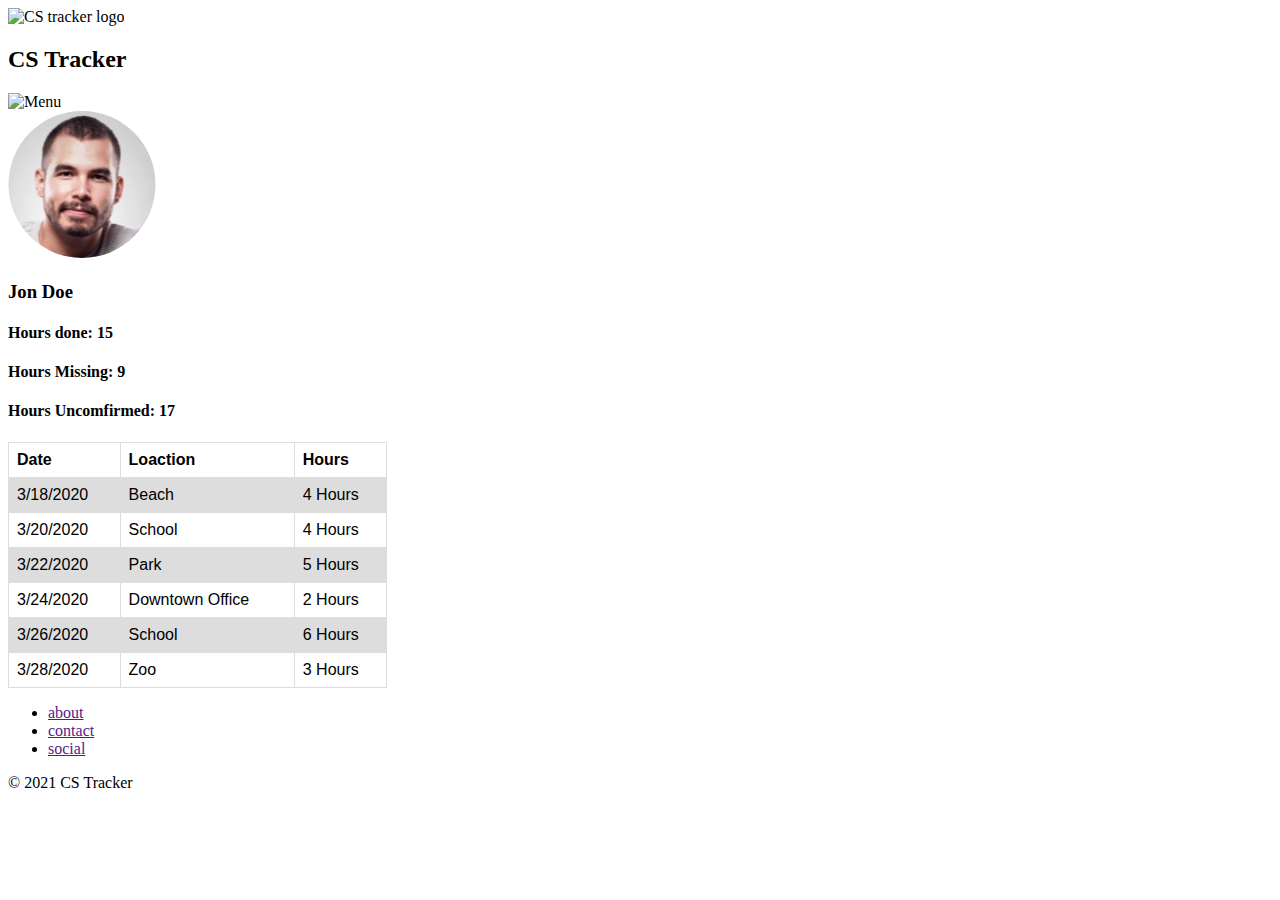
==== index.html @ 4f5593c9 "Merge pull request #13 from Keshari28/main" ====
<!DOCTYPE html>
<html lang="en">
<head>
    <meta charset="UTF-8">
    <meta http-equiv="X-UA-Compatible" content="IE=edge">
    <meta name="viewport" content="width=device-width, initial-scale=1.0">
    <style>
        table {
          font-family: arial, sans-serif;
          border-collapse: collapse;
          width: 30%;
        }

        td, th {
          border: 1px solid #dddddd;
          text-align: left;
          padding: 8px;
        }

        tr:nth-child(even) {
          background-color: #dddddd;
        }
    </style>
    <title>CS Tracker</title>
</head>
<body>
    <!-- navigation system -->
    <nav>
        <img src="./assets/img/logo.svg" alt="CS tracker logo">
        <h2>CS Tracker</h2>
        <img src="./assets/img/hamburger-menu.svg" alt="Menu">
    </nav>

    <!-- profile -->
    <div>
      <img src="assets/img/profile-img.svg" alt="profile picture">
      <h3>Jon Doe</h3>
    </div>

    <!-- student info -->
    <div>
      <h4>Hours done:  <strong>15</strong> </h4>
      <h4>Hours Missing: <strong>9</strong></h4>
      <h4>Hours Uncomfirmed: <strong>17 </strong></h4>
    </div>

    <!-- history log -->
    <div>
        <table>
          <tr>
            <th>Date</th>
            <th>Loaction</th>
            <th>Hours</th>
          </tr>
          <tr>
            <td>3/18/2020</td>
            <td>Beach</td>
            <td>4 Hours</td>
          </tr>
          <tr>
            <td>3/20/2020</td>
            <td>School</td>
            <td>4 Hours</td>
          </tr>
          <tr>
            <td>3/22/2020</td>
            <td>Park</td>
            <td>5 Hours</td>
          </tr>
          <tr>
            <td>3/24/2020</td>
            <td>Downtown Office</td>
            <td>2 Hours</td>
          </tr>
          <tr>
            <td>3/26/2020</td>
            <td>School</td>
            <td>6 Hours</td>
          </tr>
          <tr>
            <td>3/28/2020</td>
            <td>Zoo</td>
            <td>3 Hours</td>
          </tr>
        </table>
    </div>

    <!-- footer -->
    <footer>
        <ul>
            <li><a href="">about</a></li>
            <li><a href="">contact</a></li>
            <li><a href="">social</a></li>
        </ul>
        &copy; 2021 CS Tracker
    </footer>
</body>
</html>
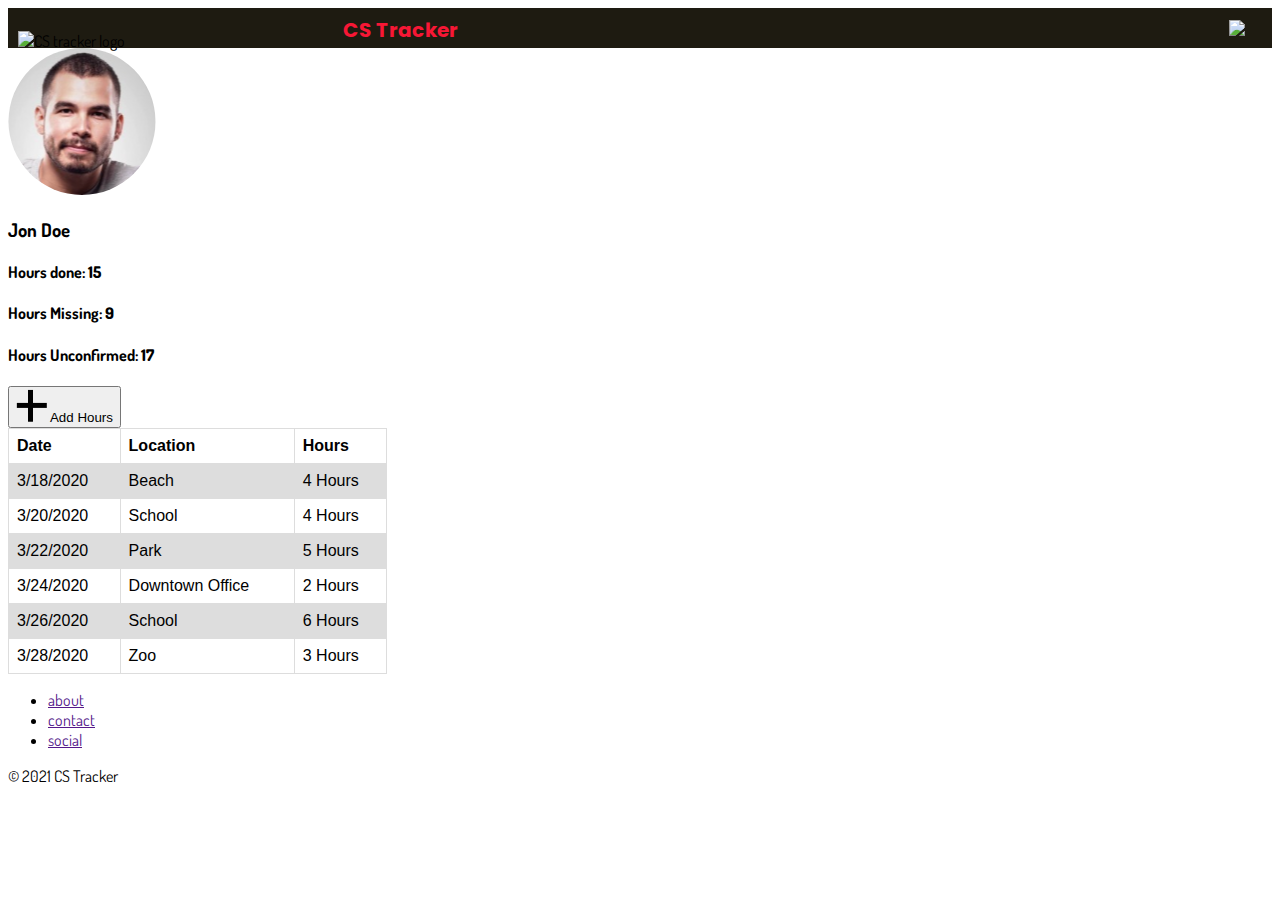
==== commit 721a709b: "added app title id" ====
--- a/index.html
+++ b/index.html
@@ -4,6 +4,15 @@
     <meta charset="UTF-8">
     <meta http-equiv="X-UA-Compatible" content="IE=edge">
     <meta name="viewport" content="width=device-width, initial-scale=1.0">
+    <!-- reset css -->
+    <link rel="stylesheet" href="./assets/css/reset.css">
+    <!-- font styles -->
+    <link rel="preconnect" href="https://fonts.googleapis.com">
+    <link rel="preconnect" href="https://fonts.gstatic.com" crossorigin>
+    <link href="https://fonts.googleapis.com/css2?family=Dosis:wght@300&family=Poppins&display=swap" rel="stylesheet">
+    <!-- main styles -->
+    <link rel="stylesheet" href="./assets/css/main.css">
+
     <style>
         table {
           font-family: arial, sans-serif;
@@ -26,9 +35,9 @@
 <body>
     <!-- navigation system -->
     <nav>
-        <img src="./assets/img/logo.svg" alt="CS tracker logo">
-        <h2>CS Tracker</h2>
-        <img src="./assets/img/hamburger-menu.svg" alt="Menu">
+        <img src="./assets/img/logo.svg" alt="CS tracker logo" id="logo">
+        <h2 id="app-title">CS Tracker</h2>
+        <img src="./assets/img/hamburger-menu.svg" alt="Menu" id="menu-icon">
     </nav>
 
     <!-- profile -->
@@ -41,7 +50,8 @@
     <div>
       <h4>Hours done:  <strong>15</strong> </h4>
       <h4>Hours Missing: <strong>9</strong></h4>
-      <h4>Hours Uncomfirmed: <strong>17 </strong></h4>
+      <h4>Hours Unconfirmed: <strong>17 </strong></h4>
+      <button><img src="./assets/img/plus-icon.svg" alt="plus icon"> Add Hours</button>
     </div>
 
     <!-- history log -->
@@ -49,7 +59,7 @@
         <table>
           <tr>
             <th>Date</th>
-            <th>Loaction</th>
+            <th>Location</th>
             <th>Hours</th>
           </tr>
           <tr>
--- a/assets/css/main.css
+++ b/assets/css/main.css
@@ -0,0 +1,34 @@
+body{
+    font-family: 'Dosis', sans-serif;
+}
+
+#app-title {
+    display: inline-block;
+    font-family: 'Poppins', sans-serif;
+    position: relative;
+    bottom: 10px;
+    left: 17%;
+    font-size: 20px;
+    line-height: 30px;
+    color: #F71735;
+}
+
+nav {
+    height: 40px;
+    background-color: #1E1B11;
+}
+
+#logo {
+    width: 35.5px;
+    height: 36.75px;
+    margin-left: 10px;
+    margin-top: 2px;
+}
+
+#menu-icon {
+    margin-top: 12px;
+    margin-right: 10px;
+    float: right;
+    width: 33.06px;
+    height: 16px;
+}
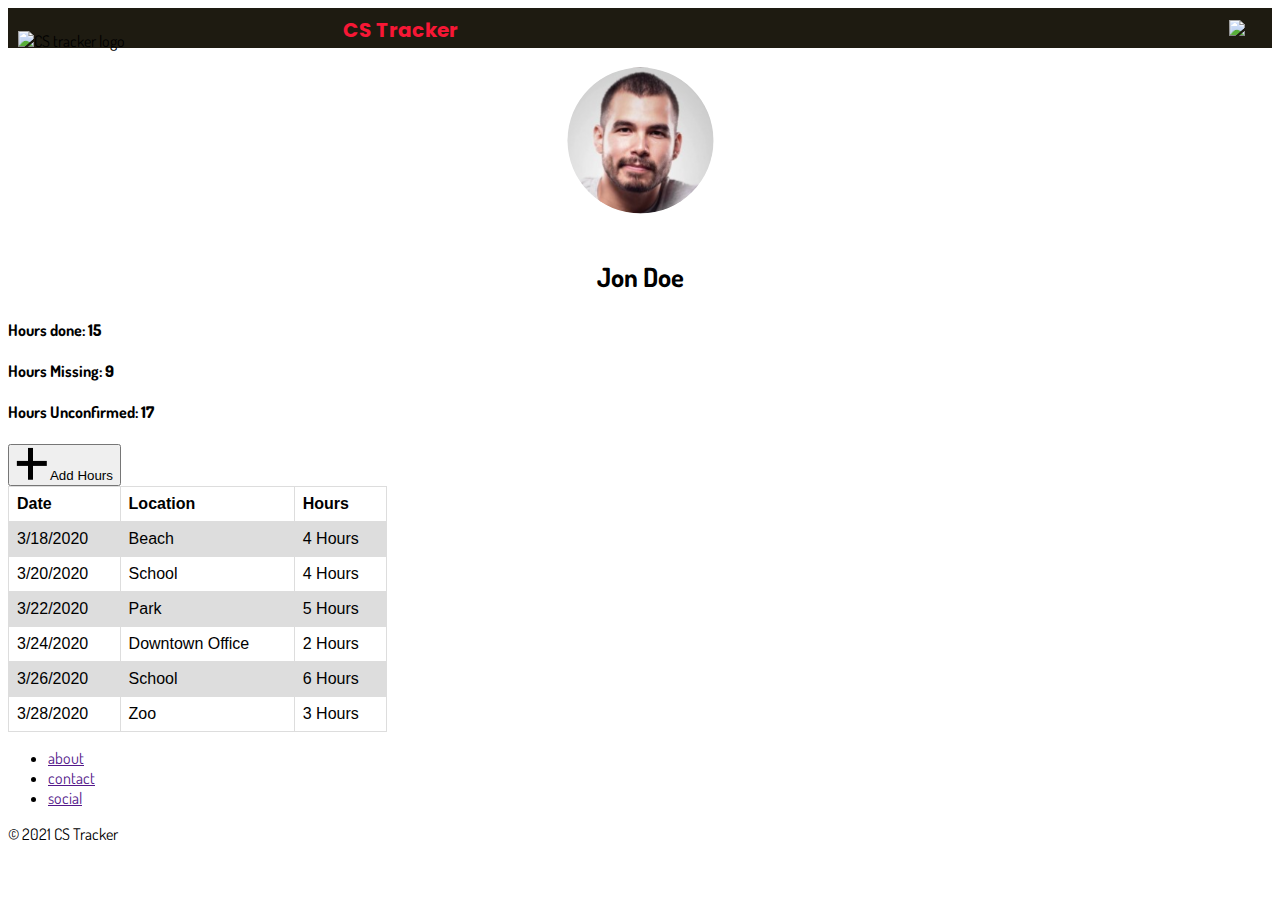
==== commit cc2ee70f: "Merge branch 'main' of github.com:Keshari28/cs-tracker" ====
--- a/index.html
+++ b/index.html
@@ -41,8 +41,8 @@
     </nav>
 
     <!-- profile -->
-    <div>
-      <img src="assets/img/profile-img.svg" alt="profile picture">
+    <div id="section">
+      <img id="profile-pic" src="./assets/img/profile-img.svg" alt="profile picture">
       <h3>Jon Doe</h3>
     </div>
 
--- a/assets/css/main.css
+++ b/assets/css/main.css
@@ -1,6 +1,8 @@
 body{
     font-family: 'Dosis', sans-serif;
 }
+
+/* styling navigation */
 
 #app-title {
     display: inline-block;
@@ -32,3 +34,25 @@
     width: 33.06px;
     height: 16px;
 }
+
+/* ***************************************
+    profile styles
+*************************************** */
+
+#section {
+    /* margin-left: 25%;
+    margin-right: 25%; 
+    margin-top: 19px;
+    margin-bottom: 19px;
+    */
+    margin: 19px 25%;
+    font-size: 22.62px;
+    text-align: center;
+}
+
+#profile-pic {
+    margin-bottom: 15px;
+    border-radius: 50%;
+    width: 147px;
+    height: 147px;
+}
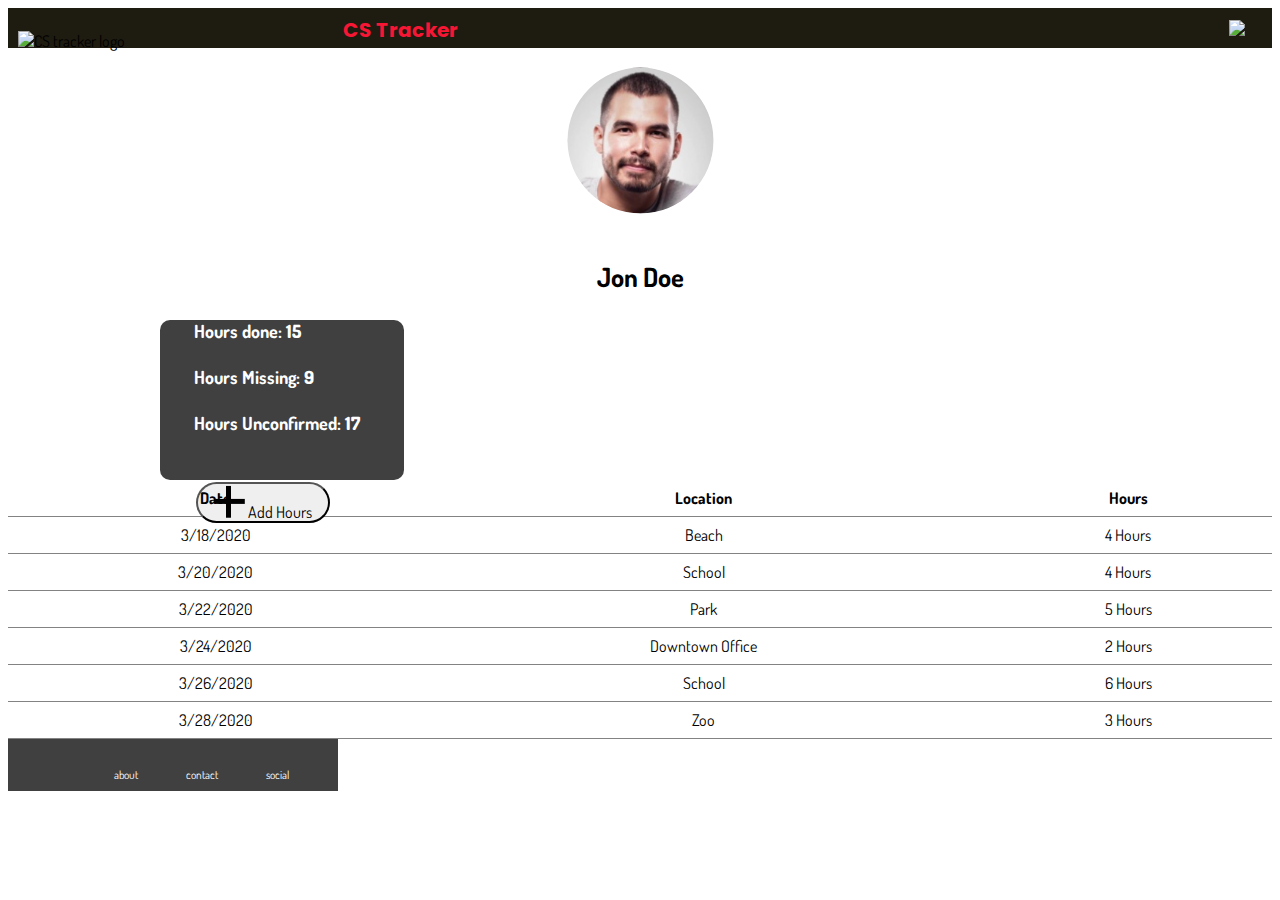
==== commit 0a91b6c9: "Merge pull request #24 from Keshari28/main" ====
--- a/index.html
+++ b/index.html
@@ -15,20 +15,18 @@
 
     <style>
         table {
-          font-family: arial, sans-serif;
+          font-family: 'Dosis',sans-serif;
           border-collapse: collapse;
-          width: 30%;
+          width: 100%;
         }
 
         td, th {
-          border: 1px solid #dddddd;
+          border-bottom: 1px solid rgb(131, 131, 131);
           text-align: left;
           padding: 8px;
+          text-align: center;
         }
-
-        tr:nth-child(even) {
-          background-color: #dddddd;
-        }
+        tr:hover {background-color: #f2f2f2;}
     </style>
     <title>CS Tracker</title>
 </head>
@@ -47,13 +45,13 @@
     </div>
 
     <!-- student info -->
-    <div>
-      <h4>Hours done:  <strong>15</strong> </h4>
-      <h4>Hours Missing: <strong>9</strong></h4>
-      <h4>Hours Unconfirmed: <strong>17 </strong></h4>
-      <button><img src="./assets/img/plus-icon.svg" alt="plus icon"> Add Hours</button>
+    <div id="bkg">
+      <h4 class="text1">Hours done:  <strong>15</strong> </h4>
+      <h4 class="text1">Hours Missing: <strong>9</strong></h4>
+      <h4 class="text1">Hours Unconfirmed: <strong>17 </strong></h4>
+      <button id="add-hours"><img src="./assets/img/plus-icon.svg" alt="plus icon"> Add Hours</button>
     </div>
-
+    
     <!-- history log -->
     <div>
         <table>
@@ -102,7 +100,7 @@
             <li><a href="">contact</a></li>
             <li><a href="">social</a></li>
         </ul>
-        &copy; 2021 CS Tracker
+        <p>&copy; 2021 CS Tracker</p>
     </footer>
 </body>
 </html>
--- a/assets/css/main.css
+++ b/assets/css/main.css
@@ -56,3 +56,71 @@
     width: 147px;
     height: 147px;
 }
+
+
+#bkg{
+    background: rgb(31 31 30 / 85%);
+    height: 160px;
+    width: 244px;
+    margin-left: 12%;
+    border-radius: 10px;
+}
+.text1{
+    color: white;
+    font-family: 'Dosis', sans-serif;
+    font-size: 18px;
+    margin-left: 14%;
+    margin-top: 6%;
+}
+
+#add-hours{
+    height: 41px;
+    width: 134px;;
+    font-size: 16px; 
+    font-family: 'Dosis', sans-serif;
+    margin-left: 15%;
+    margin-top: 10%;
+    border-radius: 97px;
+}
+
+
+
+
+
+
+
+
+/* ***************************************
+    footer styles
+*************************************** */
+
+footer {
+    height: 44px;
+    width: 330px;
+    background-color: rgba(31, 31, 30, 0.85);
+    padding-top: 8px;
+}
+
+li {
+    line-height: 14px;
+    font-size: 11.32px;
+    margin-right: 20%;
+    display: inline;
+}
+
+ul {
+    margin-left: 20%;
+}
+
+a {
+    text-decoration: none;
+    color: white;
+}
+
+p {
+    margin: 8.75px 40%;
+    line-height: 10px;
+    font-size: 8px;
+    color: #fff;
+}
+
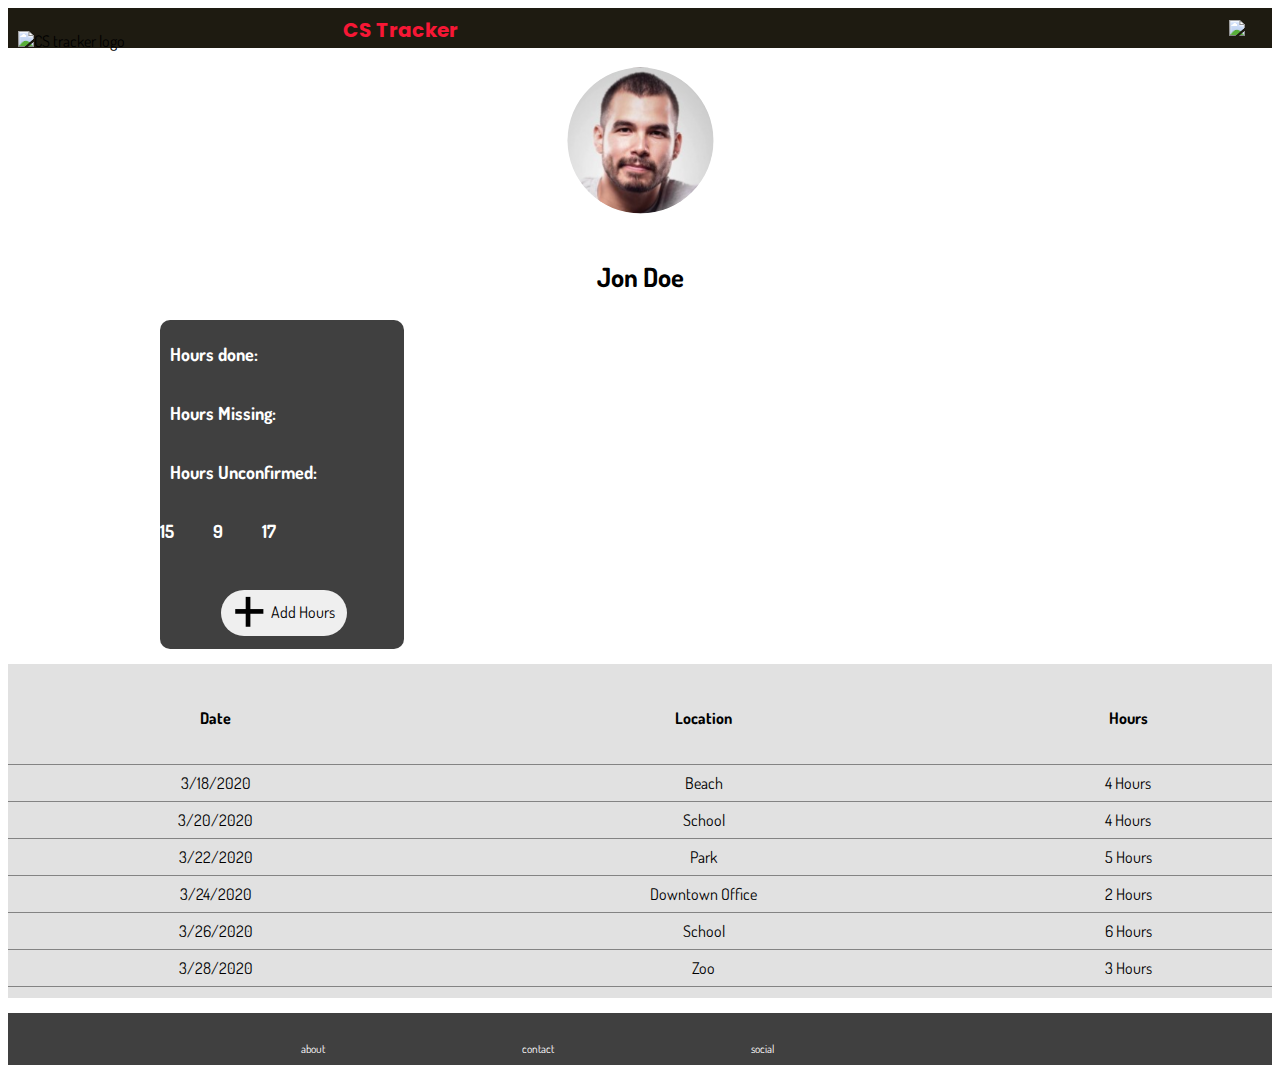
==== commit fd999db9: "Merge pull request #39 from landmammal/main" ====
--- a/index.html
+++ b/index.html
@@ -13,21 +13,6 @@
     <!-- main styles -->
     <link rel="stylesheet" href="./assets/css/main.css">
 
-    <style>
-        table {
-          font-family: 'Dosis',sans-serif;
-          border-collapse: collapse;
-          width: 100%;
-        }
-
-        td, th {
-          border-bottom: 1px solid rgb(131, 131, 131);
-          text-align: left;
-          padding: 8px;
-          text-align: center;
-        }
-        tr:hover {background-color: #f2f2f2;}
-    </style>
     <title>CS Tracker</title>
 </head>
 <body>
@@ -46,14 +31,22 @@
 
     <!-- student info -->
     <div id="bkg">
-      <h4 class="text1">Hours done:  <strong>15</strong> </h4>
-      <h4 class="text1">Hours Missing: <strong>9</strong></h4>
-      <h4 class="text1">Hours Unconfirmed: <strong>17 </strong></h4>
-      <button id="add-hours"><img src="./assets/img/plus-icon.svg" alt="plus icon"> Add Hours</button>
+
+      <div id="hours-title">
+        <h4 class="text1">Hours done:</h4>
+        <h4 class="text1">Hours Missing:</h4>
+        <h4 class="text1">Hours Unconfirmed:</h4>
+      </div>
+
+        <h4 class="hours">15</h4>
+        <h4 class="hours">9</h4>
+        <h4 class="hours">17</h4>
+      
+      <button id="add-hours"><img src="./assets/img/plus-icon.svg" alt="plus icon"> <span>Add Hours</span></button>
     </div>
     
     <!-- history log -->
-    <div>
+    <div id="table-bg">
         <table>
           <tr>
             <th>Date</th>
@@ -96,9 +89,9 @@
     <!-- footer -->
     <footer>
         <ul>
-            <li><a href="">about</a></li>
-            <li><a href="">contact</a></li>
-            <li><a href="">social</a></li>
+            <li><a href="about.html">about</a></li>
+            <li><a href="contact-us.html">contact</a></li>
+            <li><a href="#">social</a></li>
         </ul>
         <p>&copy; 2021 CS Tracker</p>
     </footer>
--- a/assets/css/main.css
+++ b/assets/css/main.css
@@ -58,33 +58,104 @@
 }
 
 
-#bkg{
+
+#bkg {
+    margin-bottom: 15px;
     background: rgb(31 31 30 / 85%);
-    height: 160px;
+    padding-top: 10px;
     width: 244px;
     margin-left: 12%;
     border-radius: 10px;
-}
-.text1{
+    padding-bottom: 13px;
+}
+
+#hours-title {
+    width: 80%;
+    display: inline;
+    float: left;
+}
+
+.text1 {
+    display: inline-block;
     color: white;
     font-family: 'Dosis', sans-serif;
     font-size: 18px;
-    margin-left: 14%;
-    margin-top: 6%;
-}
-
-#add-hours{
-    height: 41px;
-    width: 134px;;
-    font-size: 16px; 
-    font-family: 'Dosis', sans-serif;
-    margin-left: 15%;
+    margin-left: 10.48px;
+    margin-top: 13px;
+}
+
+.hours {
+    margin-right: 36px;
+    display: inline-block;
+    color: white;
+    font-family: 'Dosis', sans-serif;
+    font-size: 18px;
+    margin-top: 13px;
+}
+
+#add-hours {
+    border-style: none;
+    height: 46px;
+    width: 126px;
+    font-size: 16px;
+    font-family: 'Dosis', sans-serif;
+    margin-left: 25%;
     margin-top: 10%;
     border-radius: 97px;
 }
 
 
-
+#add-hours img {
+    width: 30px;
+    height: 31px;
+}
+
+#add-hours span {
+    margin-right: 6px;
+    /* font-size: 16px; */
+    margin-top: 6px;
+    /* line-height: 100%; */
+    /* margin-bottom: 32px; */
+    float: right;
+}
+
+#info-text {
+    margin-bottom: 6%;
+}
+
+
+/* ***************************************
+    History Log Styles
+*************************************** */
+
+#table-bg {
+    background: rgba(196, 196, 196, 0.5);
+    padding-top: 36px;
+    padding-bottom: 11px;
+    margin-bottom: 15px;
+}
+
+table {
+    font-family: 'Dosis',sans-serif;
+    border-collapse: collapse;
+    width: 100%;
+}
+
+td, th {
+    word-break: break-all;
+    border-bottom: 1px solid rgb(131, 131, 131);
+    text-align: left;
+    padding: 8px;
+    text-align: center;
+}
+
+th {
+    padding-bottom: 36px;
+}
+    
+tr:hover {
+    background-color: #f2f2f2;
+}
 
 
 
@@ -96,7 +167,8 @@
 
 footer {
     height: 44px;
-    width: 330px;
+    width: 100%;
+    bottom:0%;
     background-color: rgba(31, 31, 30, 0.85);
     padding-top: 8px;
 }
@@ -124,3 +196,128 @@
     color: #fff;
 }
 
+
+
+
+/* ***************************************
+   Registration styles
+*************************************** */
+
+/* ***************************************
+   page  heading styles
+*************************************** */
+
+#student-register{
+   text-align: center;
+   font-size: 32px;
+   margin-top: 12%;
+}
+
+
+
+/* ***************************************
+    form styles
+*************************************** */
+
+  .form-checkbox{
+    margin-bottom: 11px;
+    margin-top: 11px;
+  }
+
+
+
+/**************************
+    LOG HOURS Page
+**************************/
+.form-backdrop {
+    border-radius: 5px;
+    padding-top: 10px;
+    background: rgba(196, 196, 196, 0.1);
+    padding-bottom: 20.61px;
+    text-align: center;
+    width: 90%;
+    margin: 24px auto 25px;
+}
+
+.form-button {
+    color: #1E1B11;
+    font-size: 16px;
+    width: 121px;
+    border-radius: 20px;
+    background: rgba(62, 146, 204, 1);
+    margin-top: 10px;
+    height: 49px;
+    border-style: none;
+}
+
+.form-title {
+    color: #1E1B11;
+    font-family: 'Poppins';
+    margin-bottom: 30px;
+    font-size: 20px;
+}
+
+.form-input{
+    margin-bottom: 10px;
+    background: rgba(196, 196, 196, 1);
+    border-style: none;
+    border-radius: 126px;
+    height: 40px;
+    width: 80%;
+}
+
+.form {
+    margin-bottom: 1px;
+}
+
+.form ::placeholder {
+  padding-left: 20px;
+}
+
+/**************************
+    Admin Dashboard
+**************************/
+
+
+#table-bkg {
+    margin-bottom: 15px;
+    background: rgba(196, 196, 196, 1);
+    padding-top: 5px;
+    width: 322px;
+    padding-bottom: 13px;
+}
+
+#table-title{
+    display: inline-block;
+    font-family: 'Dosis', sans-serif;
+    font-size: 22px;
+    margin-left: 115px;
+    margin-top: 15px;
+}
+
+#table-title2{
+    display: inline-block;
+    font-family: 'Dosis', sans-serif;
+    font-size: 22px;
+    margin-left: 75px;
+    margin-top: 15px;
+}
+
+.search-box{
+    display: inline-block;
+    font-family: 'Dosis', sans-serif;
+    font-size: 15px;
+    margin-left: 43%;
+    margin-top: 3%;
+    width: 170px;
+    border-radius: 2px;
+}
+
+.search-icon{
+    display: inline-block;
+    margin-left: 90%;
+    width: 20px;
+    position: relative;
+    top: -23px;
+    z-index: 2;
+}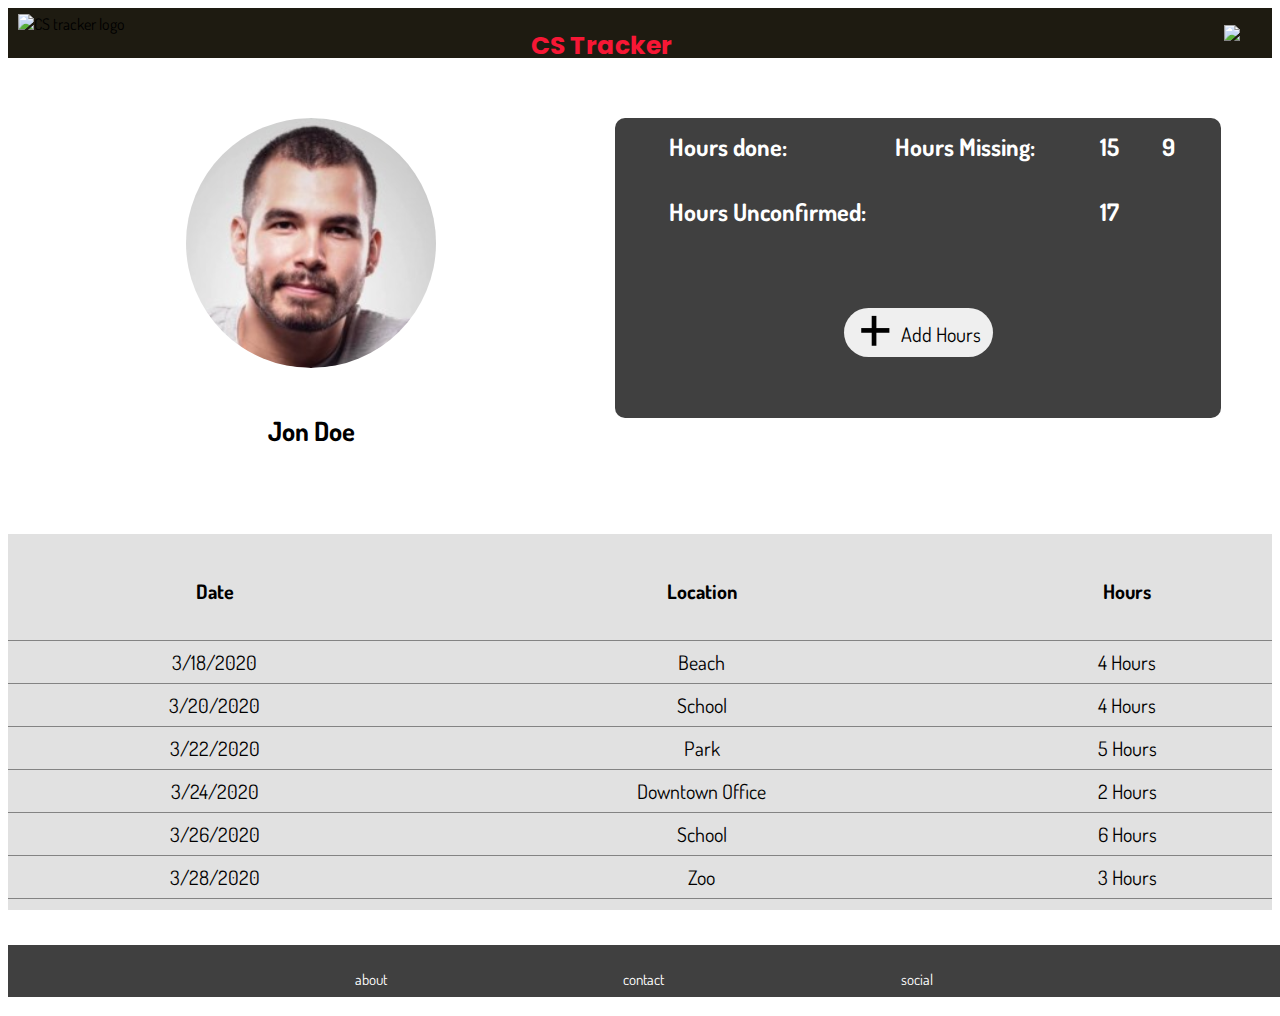
==== commit 58f4f6ba: "Merge pull request #50 from landmammal/main" ====
--- a/index.html
+++ b/index.html
@@ -12,6 +12,8 @@
     <link href="https://fonts.googleapis.com/css2?family=Dosis:wght@300&family=Poppins&display=swap" rel="stylesheet">
     <!-- main styles -->
     <link rel="stylesheet" href="./assets/css/main.css">
+    <!-- tablet styles -->
+    <link rel="stylesheet" href="./assets/css/tablet-style.css">
 
     <title>CS Tracker</title>
 </head>
@@ -23,69 +25,72 @@
         <img src="./assets/img/hamburger-menu.svg" alt="Menu" id="menu-icon">
     </nav>
 
-    <!-- profile -->
-    <div id="section">
-      <img id="profile-pic" src="./assets/img/profile-img.svg" alt="profile picture">
-      <h3>Jon Doe</h3>
-    </div>
-
-    <!-- student info -->
-    <div id="bkg">
-
-      <div id="hours-title">
-        <h4 class="text1">Hours done:</h4>
-        <h4 class="text1">Hours Missing:</h4>
-        <h4 class="text1">Hours Unconfirmed:</h4>
+    <div id="wrapper">
+      <!-- profile -->
+      <div id="section">
+        <img id="profile-pic" src="./assets/img/profile-img.svg" alt="profile picture">
+        <h3>Jon Doe</h3>
       </div>
 
-        <h4 class="hours">15</h4>
-        <h4 class="hours">9</h4>
-        <h4 class="hours">17</h4>
+      <!-- student info -->
+      <div id="bkg">
+
+        <div id="hours-title">
+          <h4 class="text1">Hours done:</h4>
+          <h4 class="text1">Hours Missing:</h4>
+          <h4 class="text1">Hours Unconfirmed:</h4>
+        </div>
+
+        <div id="hours">
+          <h4 class="hours">15</h4>
+          <h4 class="hours">9</h4>
+          <h4 class="hours">17</h4>
+        </div>
+        
+        <button id="add-hours"><img src="./assets/img/plus-icon.svg" alt="plus icon"> <span>Add Hours</span></button>
+      </div>
       
-      <button id="add-hours"><img src="./assets/img/plus-icon.svg" alt="plus icon"> <span>Add Hours</span></button>
+      <!-- history log -->
+      <div id="table-bg">
+          <table>
+            <tr>
+              <th>Date</th>
+              <th>Location</th>
+              <th>Hours</th>
+            </tr>
+            <tr>
+              <td>3/18/2020</td>
+              <td>Beach</td>
+              <td>4 Hours</td>
+            </tr>
+            <tr>
+              <td>3/20/2020</td>
+              <td>School</td>
+              <td>4 Hours</td>
+            </tr>
+            <tr>
+              <td>3/22/2020</td>
+              <td>Park</td>
+              <td>5 Hours</td>
+            </tr>
+            <tr>
+              <td>3/24/2020</td>
+              <td>Downtown Office</td>
+              <td>2 Hours</td>
+            </tr>
+            <tr>
+              <td>3/26/2020</td>
+              <td>School</td>
+              <td>6 Hours</td>
+            </tr>
+            <tr>
+              <td>3/28/2020</td>
+              <td>Zoo</td>
+              <td>3 Hours</td>
+            </tr>
+          </table>
+      </div>
     </div>
-    
-    <!-- history log -->
-    <div id="table-bg">
-        <table>
-          <tr>
-            <th>Date</th>
-            <th>Location</th>
-            <th>Hours</th>
-          </tr>
-          <tr>
-            <td>3/18/2020</td>
-            <td>Beach</td>
-            <td>4 Hours</td>
-          </tr>
-          <tr>
-            <td>3/20/2020</td>
-            <td>School</td>
-            <td>4 Hours</td>
-          </tr>
-          <tr>
-            <td>3/22/2020</td>
-            <td>Park</td>
-            <td>5 Hours</td>
-          </tr>
-          <tr>
-            <td>3/24/2020</td>
-            <td>Downtown Office</td>
-            <td>2 Hours</td>
-          </tr>
-          <tr>
-            <td>3/26/2020</td>
-            <td>School</td>
-            <td>6 Hours</td>
-          </tr>
-          <tr>
-            <td>3/28/2020</td>
-            <td>Zoo</td>
-            <td>3 Hours</td>
-          </tr>
-        </table>
-    </div>
-
     <!-- footer -->
     <footer>
         <ul>
--- a/assets/css/main.css
+++ b/assets/css/main.css
@@ -2,15 +2,20 @@
     font-family: 'Dosis', sans-serif;
 }
 
+
+/* ***************************************
+    Mobile Styles
+*************************************** */
+
+
 /* styling navigation */
-
 #app-title {
     display: inline-block;
+    position: absolute;
+    top: 7px;
+    left: 35.5%;
+    font-size: 20px;
     font-family: 'Poppins', sans-serif;
-    position: relative;
-    bottom: 10px;
-    left: 17%;
-    font-size: 20px;
     line-height: 30px;
     color: #F71735;
 }
@@ -60,13 +65,11 @@
 
 
 #bkg {
-    margin-bottom: 15px;
+    margin: 15px auto;
+    padding: 13px 13px;
     background: rgb(31 31 30 / 85%);
-    padding-top: 10px;
     width: 244px;
-    margin-left: 12%;
     border-radius: 10px;
-    padding-bottom: 13px;
 }
 
 #hours-title {
@@ -76,21 +79,24 @@
 }
 
 .text1 {
+    margin: 13px 0 8.7px 10.48px ;
     display: inline-block;
     color: white;
     font-family: 'Dosis', sans-serif;
     font-size: 18px;
-    margin-left: 10.48px;
-    margin-top: 13px;
+}
+
+#hours {
+    display: inline;
+    width: 20%;
 }
 
 .hours {
-    margin-right: 36px;
+    margin: 13px 36px 8.7px 0;
     display: inline-block;
     color: white;
     font-family: 'Dosis', sans-serif;
     font-size: 18px;
-    margin-top: 13px;
 }
 
 #add-hours {
@@ -166,9 +172,9 @@
 *************************************** */
 
 footer {
+    position: absolute;
     height: 44px;
     width: 100%;
-    bottom:0%;
     background-color: rgba(31, 31, 30, 0.85);
     padding-top: 8px;
 }
@@ -279,19 +285,20 @@
 **************************/
 
 
-#table-bkg {
+.table-bkg {
     margin-bottom: 15px;
     background: rgba(196, 196, 196, 1);
     padding-top: 5px;
-    width: 322px;
     padding-bottom: 13px;
+    clear: both;
+
 }
 
 #table-title{
     display: inline-block;
     font-family: 'Dosis', sans-serif;
     font-size: 22px;
-    margin-left: 115px;
+    margin-left: 40%;
     margin-top: 15px;
 }
 
@@ -299,25 +306,49 @@
     display: inline-block;
     font-family: 'Dosis', sans-serif;
     font-size: 22px;
-    margin-left: 75px;
+    margin-left: 28%;
     margin-top: 15px;
 }
 
 .search-box{
-    display: inline-block;
+    float: right;
     font-family: 'Dosis', sans-serif;
     font-size: 15px;
-    margin-left: 43%;
-    margin-top: 3%;
+    margin-top: 12px;
     width: 170px;
     border-radius: 2px;
+    margin-bottom: 10px;
 }
 
 .search-icon{
-    display: inline-block;
-    margin-left: 90%;
+    margin-top: 15px;
+    float: right;
     width: 20px;
-    position: relative;
-    top: -23px;
-    z-index: 2;
-}+    margin-right: -176px;
+}
+
+/**************************
+    Student Show
+**************************/
+#save-button {
+    display: block;
+    margin: 30px auto;
+}
+
+#ss-title {
+    margin-top: 30px;
+    text-align: center;
+    margin-bottom: 5%;
+    font-size: 22px;
+}
+
+
+#ss-table{
+    font-size: 14px;
+}
+
+
+
+
+
+
--- a/assets/css/tablet-style.css
+++ b/assets/css/tablet-style.css
@@ -0,0 +1,238 @@
+/* ***************************************
+    Cell styles
+*************************************** */
+@media screen and (max-width: 540px) {
+ 
+
+}
+
+
+/* ***************************************
+    Tablet styles
+*************************************** */
+@media all and (min-width: 768px) {
+    
+    /* /Student Show/ */
+    #bkg {
+        /* padding: 18px 0 0 0; */
+        width: 48%;
+        float: left;
+        background: rgb(31 31 30 / 85%);
+        border-radius: 10px;
+        margin: 0;
+        padding: 0;
+        margin: 60px 0 0 0;
+    }
+
+    #section {
+        width: 48%;
+        float: left;
+        margin: 60px 0;
+        font-size: 22.62px;
+        text-align: center;
+    }
+
+    #table-bg {
+        clear: both;
+        background: rgba(196, 196, 196, 0.5);
+        padding-top: 36px;
+        padding-bottom: 11px;
+        margin-bottom: 15px;
+    }
+
+    #profile-pic {
+        margin-bottom: 15px;
+        border-radius: 50%;
+        width: 294px;
+        height: 250px;
+    }
+
+    .text1 {
+        margin: 13px 50px 20.7px 54.48px;
+        display: inline-block;
+        color: white;
+        font-family: 'Dosis', sans-serif;
+        font-size: 24px;
+    }
+
+    .hours {
+        margin: 13px 40px 20.7px 0;
+        display: inline-block;
+        color: white;
+        font-family: 'Dosis', sans-serif;
+        font-size: 24px;
+    }
+
+    #add-hours {
+        margin: 10% auto;
+        border-style: none;
+        height: 49px;
+        width: 149px;
+        font-size: 20px;
+        font-family: 'Dosis', sans-serif;
+        /* margin-left: 25%; */
+        /* margin-top: 10%; */
+        border-radius: 97px;
+        display: block;
+    }
+
+    #table-bg {
+        font-size: 20px;
+        margin-bottom: 35px;
+    }
+
+
+    ul {
+        margin-left: 24%;
+    }
+
+    li {
+        line-height: 21px;
+        font-size: 15px;
+        margin-right: 25%;
+        display: inline;
+    }
+
+    p {
+        margin: 8.75px 46.5%;
+        line-height: 10px;
+        font-size: 8px;
+        color: #fff;
+    }
+
+    nav {
+        height: 50px;
+    }
+
+    #logo {
+        margin-top: 6px;
+    }
+
+    #app-title {
+        top: 10px;
+        left: 41.5%;
+        font-size: 25px;
+    }
+
+    #menu-icon {
+        margin-top: 17px;
+        margin-right: 15px;
+    }
+
+    #ss-title {
+        clear: both;
+    }
+
+    #table-bkg {
+        clear: both;
+    }
+    
+    #ss-table {
+     font-size: 18px;
+    }
+
+/* /Log In/ */
+    .form-title {
+        color: #1E1B11;
+        font-family: 'Dosis';
+        font-size: 28px;
+        margin-bottom: 30px;
+        margin-top: 10%;
+    }
+
+    .form-input{
+        margin-bottom: 30px;
+        background: rgba(196, 196, 196, 1);
+        border-style: none;
+        border-radius: 126px;
+        height: 40px;
+        width: 80%;
+    }
+    
+    .form-backdrop {
+        border-radius: 5px;
+        padding-top: 15px;
+        background: rgba(196, 196, 196, 0.1);
+        text-align: center;
+        width: 90%;
+        height: 540px;
+        margin: 24px auto 25px;
+        margin-top: 9%;
+    }
+
+    .form-input{
+        margin-bottom: 20px;
+        background: rgba(196, 196, 196, 1);
+        border-style: none;
+        border-radius: 126px;
+        height: 45px;
+        width: 80%;
+        font-size: 20px;
+        font-family: 'Dosis';
+    }
+
+    .form-checkbox {
+        margin-bottom: 11px;
+        margin-top: 19px;
+    }
+    .form-button {
+        color: #1E1B11;
+        background: rgba(62, 146, 204, 1);
+        font-size: 19px;
+        width: 124px;
+        height: 55px;
+        border-radius: 20px;
+        border-style: none;
+        margin-top: 18px;
+    }
+
+/* /Log Hours/ */
+    #form-backdrop {
+        border-radius: 5px;
+        padding-top: 15px;
+        background: rgba(196, 196, 196, 0.1);
+        text-align: center;
+        width: 90%;
+        height: 705px;
+        margin: 24px auto 25px;
+        margin-top: 9%;
+    }
+
+    /* /Registration/ */
+    #form-backdropr {
+        border-radius: 5px;
+        padding-top: 15px;
+        background: rgba(196, 196, 196, 0.1);
+        text-align: center;
+        width: 90%;
+        height: 585px;
+        margin: 24px auto 25px;
+        margin-top: 9%;
+    }
+    #form-titler {
+        color: #1E1B11;
+        font-family: 'Dosis';
+        font-size: 28px;
+        margin-bottom: 30px;
+        margin-top: 6%;
+    }
+}
+@media all and (min-height: 1024px) {
+
+    #wrapper {        
+        margin: 16% 0 0;
+    }
+    
+    footer {
+        bottom: 0;
+    }
+}
+
+
+
+/* ***************************************
+    Cell styles
+*************************************** */
+
+
+
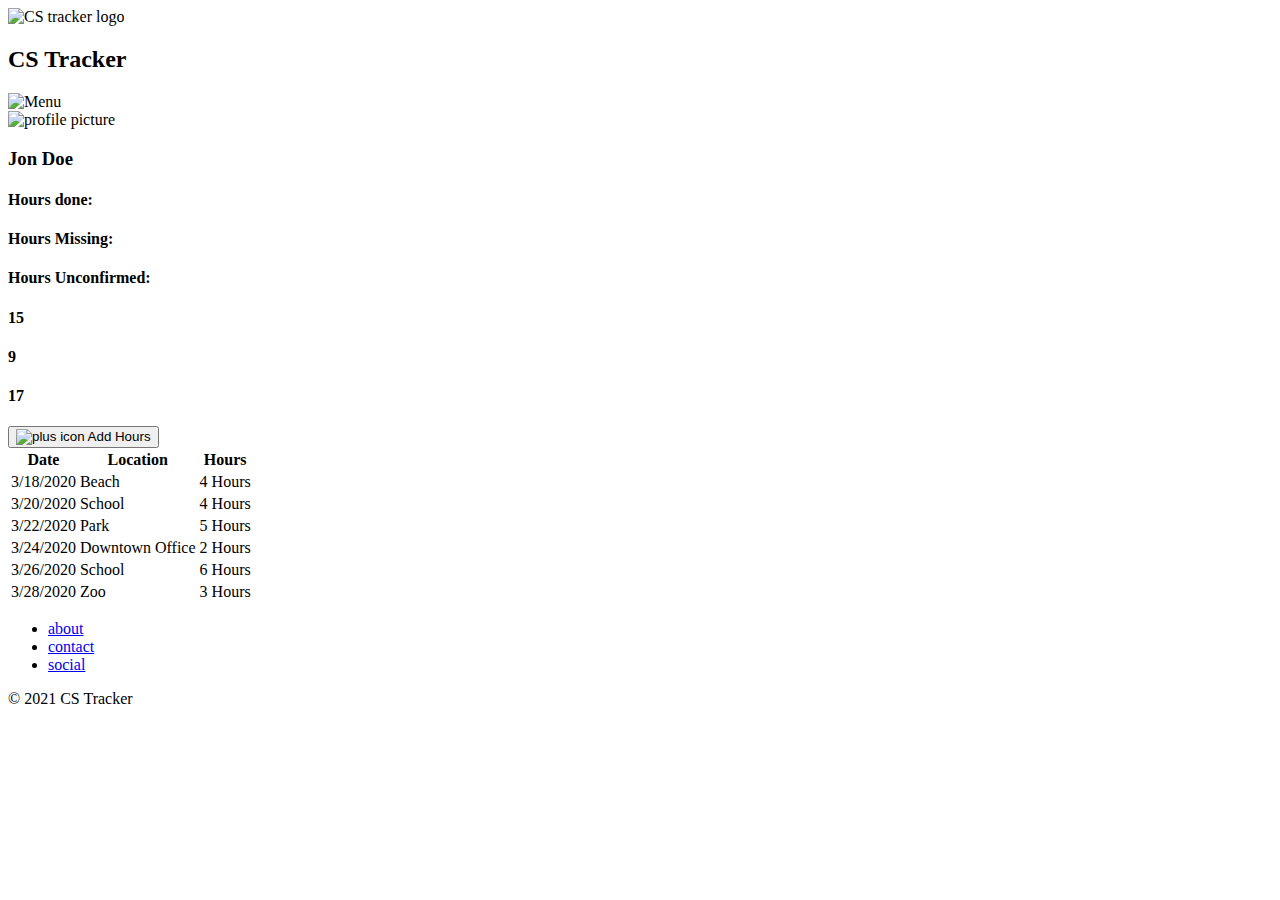
==== commit 4921f342: "Merge 10db3242f838fe75934ce628e06bf62dc76de107 into ffdabab177091b6b769995905f1ece79026f4c7c" ====
--- a/index.html
+++ b/index.html
@@ -5,30 +5,30 @@
     <meta http-equiv="X-UA-Compatible" content="IE=edge">
     <meta name="viewport" content="width=device-width, initial-scale=1.0">
     <!-- reset css -->
-    <link rel="stylesheet" href="./assets/css/reset.css">
+    <link rel="stylesheet" href="../css/reset.css">
     <!-- font styles -->
     <link rel="preconnect" href="https://fonts.googleapis.com">
     <link rel="preconnect" href="https://fonts.gstatic.com" crossorigin>
     <link href="https://fonts.googleapis.com/css2?family=Dosis:wght@300&family=Poppins&display=swap" rel="stylesheet">
     <!-- main styles -->
-    <link rel="stylesheet" href="./assets/css/main.css">
+    <link rel="stylesheet" href="../css/main.css">
     <!-- tablet styles -->
-    <link rel="stylesheet" href="./assets/css/tablet-style.css">
+    <link rel="stylesheet" href="../css/responsive.css">
 
     <title>CS Tracker</title>
 </head>
 <body>
     <!-- navigation system -->
     <nav>
-        <img src="./assets/img/logo.svg" alt="CS tracker logo" id="logo">
+        <img src="../img/logo.svg" alt="CS tracker logo" id="logo">
         <h2 id="app-title">CS Tracker</h2>
-        <img src="./assets/img/hamburger-menu.svg" alt="Menu" id="menu-icon">
+        <img src="../img/hamburger-menu.svg" alt="Menu" id="menu-icon">
     </nav>
 
     <div id="wrapper">
       <!-- profile -->
       <div id="section">
-        <img id="profile-pic" src="./assets/img/profile-img.svg" alt="profile picture">
+        <img id="profile-pic" src="../img/profile-img.svg" alt="profile picture">
         <h3>Jon Doe</h3>
       </div>
 
@@ -47,7 +47,7 @@
           <h4 class="hours">17</h4>
         </div>
         
-        <button id="add-hours"><img src="./assets/img/plus-icon.svg" alt="plus icon"> <span>Add Hours</span></button>
+        <button id="add-hours"><img src="../img/plus-icon.svg" alt="plus icon"> <span>Add Hours</span></button>
       </div>
       
       <!-- history log -->
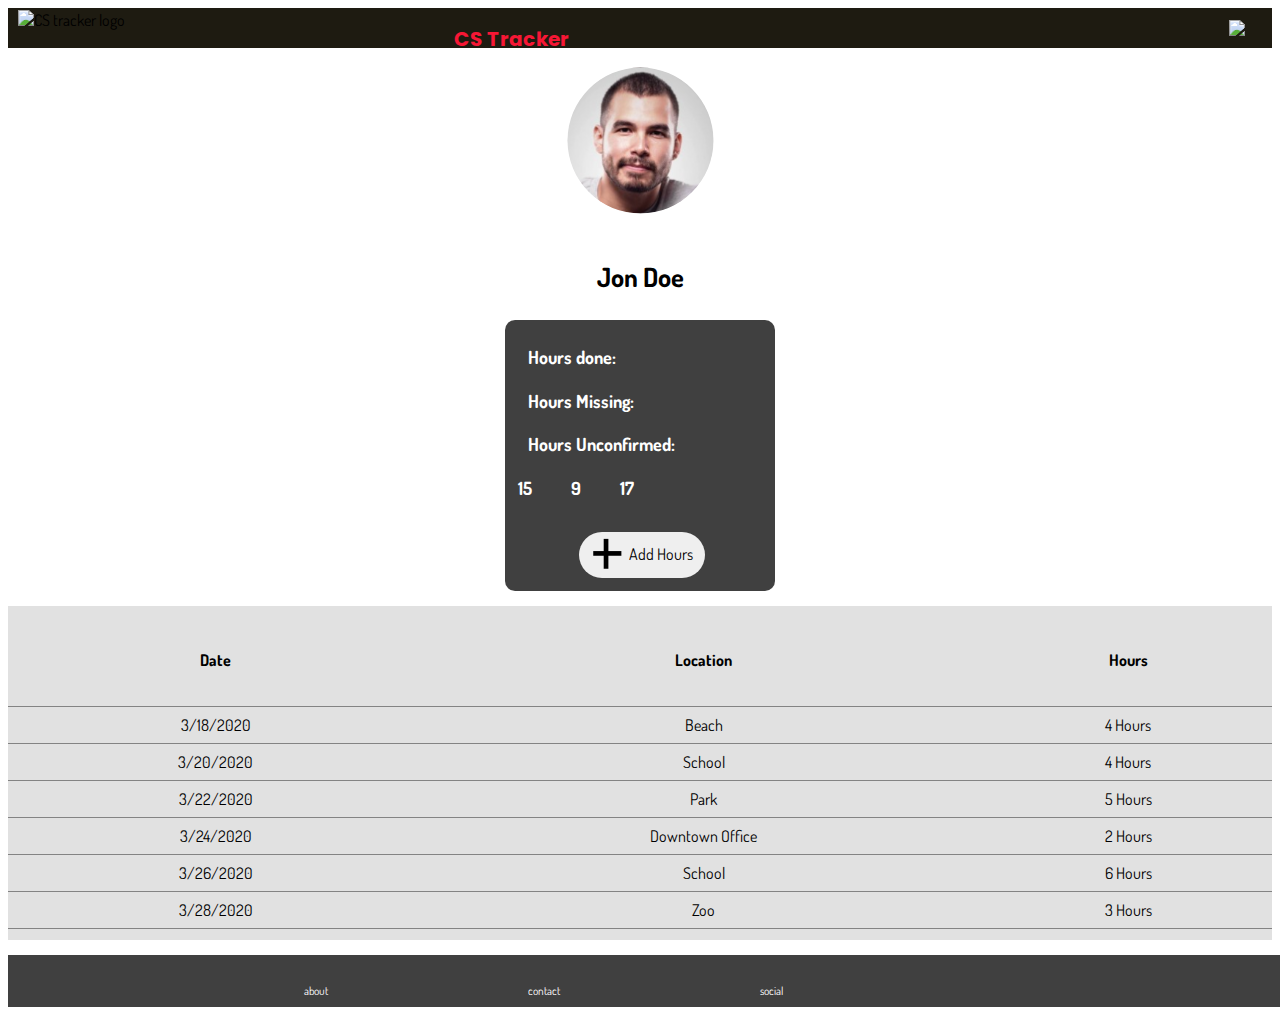
==== commit 7853e34f: "fixed href links" ====
--- a/index.html
+++ b/index.html
@@ -5,30 +5,30 @@
     <meta http-equiv="X-UA-Compatible" content="IE=edge">
     <meta name="viewport" content="width=device-width, initial-scale=1.0">
     <!-- reset css -->
-    <link rel="stylesheet" href="../css/reset.css">
+    <link rel="stylesheet" href="/assets/css/reset.css">
     <!-- font styles -->
     <link rel="preconnect" href="https://fonts.googleapis.com">
     <link rel="preconnect" href="https://fonts.gstatic.com" crossorigin>
     <link href="https://fonts.googleapis.com/css2?family=Dosis:wght@300&family=Poppins&display=swap" rel="stylesheet">
     <!-- main styles -->
-    <link rel="stylesheet" href="../css/main.css">
+    <link rel="stylesheet" href="/assets/css/main.css">
     <!-- tablet styles -->
-    <link rel="stylesheet" href="../css/responsive.css">
+    <link rel="stylesheet" href="/assets/css/tablet-styles.css">
 
     <title>CS Tracker</title>
 </head>
 <body>
     <!-- navigation system -->
     <nav>
-        <img src="../img/logo.svg" alt="CS tracker logo" id="logo">
+        <img src="/assets/img/logo.svg" alt="CS tracker logo" id="logo">
         <h2 id="app-title">CS Tracker</h2>
-        <img src="../img/hamburger-menu.svg" alt="Menu" id="menu-icon">
+        <img src="/assets/img/hamburger-menu.svg" alt="Menu" id="menu-icon">
     </nav>
 
     <div id="wrapper">
       <!-- profile -->
       <div id="section">
-        <img id="profile-pic" src="../img/profile-img.svg" alt="profile picture">
+        <img id="profile-pic" src="/assets/img/profile-img.svg" alt="profile picture">
         <h3>Jon Doe</h3>
       </div>
 
@@ -47,7 +47,7 @@
           <h4 class="hours">17</h4>
         </div>
         
-        <button id="add-hours"><img src="../img/plus-icon.svg" alt="plus icon"> <span>Add Hours</span></button>
+        <button id="add-hours"><img src="/assets/img/plus-icon.svg" alt="plus icon"> <span>Add Hours</span></button>
       </div>
       
       <!-- history log -->
--- a/assets/css/main.css
+++ b/assets/css/main.css
@@ -0,0 +1,354 @@
+body{
+    font-family: 'Dosis', sans-serif;
+}
+
+
+/* ***************************************
+    Mobile Styles
+*************************************** */
+
+
+/* styling navigation */
+#app-title {
+    display: inline-block;
+    position: absolute;
+    top: 7px;
+    left: 35.5%;
+    font-size: 20px;
+    font-family: 'Poppins', sans-serif;
+    line-height: 30px;
+    color: #F71735;
+}
+
+nav {
+    height: 40px;
+    background-color: #1E1B11;
+}
+
+#logo {
+    width: 35.5px;
+    height: 36.75px;
+    margin-left: 10px;
+    margin-top: 2px;
+}
+
+#menu-icon {
+    margin-top: 12px;
+    margin-right: 10px;
+    float: right;
+    width: 33.06px;
+    height: 16px;
+}
+
+/* ***************************************
+    profile styles
+*************************************** */
+
+#section {
+    /* margin-left: 25%;
+    margin-right: 25%; 
+    margin-top: 19px;
+    margin-bottom: 19px;
+    */
+    margin: 19px 25%;
+    font-size: 22.62px;
+    text-align: center;
+}
+
+#profile-pic {
+    margin-bottom: 15px;
+    border-radius: 50%;
+    width: 147px;
+    height: 147px;
+}
+
+
+
+#bkg {
+    margin: 15px auto;
+    padding: 13px 13px;
+    background: rgb(31 31 30 / 85%);
+    width: 244px;
+    border-radius: 10px;
+}
+
+#hours-title {
+    width: 80%;
+    display: inline;
+    float: left;
+}
+
+.text1 {
+    margin: 13px 0 8.7px 10.48px ;
+    display: inline-block;
+    color: white;
+    font-family: 'Dosis', sans-serif;
+    font-size: 18px;
+}
+
+#hours {
+    display: inline;
+    width: 20%;
+}
+
+.hours {
+    margin: 13px 36px 8.7px 0;
+    display: inline-block;
+    color: white;
+    font-family: 'Dosis', sans-serif;
+    font-size: 18px;
+}
+
+#add-hours {
+    border-style: none;
+    height: 46px;
+    width: 126px;
+    font-size: 16px;
+    font-family: 'Dosis', sans-serif;
+    margin-left: 25%;
+    margin-top: 10%;
+    border-radius: 97px;
+}
+
+
+#add-hours img {
+    width: 30px;
+    height: 31px;
+}
+
+#add-hours span {
+    margin-right: 6px;
+    /* font-size: 16px; */
+    margin-top: 6px;
+    /* line-height: 100%; */
+    /* margin-bottom: 32px; */
+    float: right;
+}
+
+#info-text {
+    margin-bottom: 6%;
+}
+
+
+/* ***************************************
+    History Log Styles
+*************************************** */
+
+#table-bg {
+    background: rgba(196, 196, 196, 0.5);
+    padding-top: 36px;
+    padding-bottom: 11px;
+    margin-bottom: 15px;
+}
+
+table {
+    font-family: 'Dosis',sans-serif;
+    border-collapse: collapse;
+    width: 100%;
+}
+
+td, th {
+    word-break: break-all;
+    border-bottom: 1px solid rgb(131, 131, 131);
+    text-align: left;
+    padding: 8px;
+    text-align: center;
+}
+
+th {
+    padding-bottom: 36px;
+}
+    
+tr:hover {
+    background-color: #f2f2f2;
+}
+
+
+
+
+
+/* ***************************************
+    footer styles
+*************************************** */
+
+footer {
+    position: absolute;
+    height: 44px;
+    width: 100%;
+    background-color: rgba(31, 31, 30, 0.85);
+    padding-top: 8px;
+}
+
+li {
+    line-height: 14px;
+    font-size: 11.32px;
+    margin-right: 20%;
+    display: inline;
+}
+
+ul {
+    margin-left: 20%;
+}
+
+a {
+    text-decoration: none;
+    color: white;
+}
+
+p {
+    margin: 8.75px 40%;
+    line-height: 10px;
+    font-size: 8px;
+    color: #fff;
+}
+
+
+
+
+/* ***************************************
+   Registration styles
+*************************************** */
+
+/* ***************************************
+   page  heading styles
+*************************************** */
+
+#student-register{
+   text-align: center;
+   font-size: 32px;
+   margin-top: 12%;
+}
+
+
+
+/* ***************************************
+    form styles
+*************************************** */
+
+  .form-checkbox{
+    margin-bottom: 11px;
+    margin-top: 11px;
+  }
+
+
+
+/**************************
+    LOG HOURS Page
+**************************/
+.form-backdrop {
+    border-radius: 5px;
+    padding-top: 10px;
+    background: rgba(196, 196, 196, 0.1);
+    padding-bottom: 20.61px;
+    text-align: center;
+    width: 90%;
+    margin: 24px auto 25px;
+}
+
+.form-button {
+    color: #1E1B11;
+    font-size: 16px;
+    width: 121px;
+    border-radius: 20px;
+    background: rgba(62, 146, 204, 1);
+    margin-top: 10px;
+    height: 49px;
+    border-style: none;
+}
+
+.form-title {
+    color: #1E1B11;
+    font-family: 'Poppins';
+    margin-bottom: 30px;
+    font-size: 20px;
+}
+
+.form-input{
+    margin-bottom: 10px;
+    background: rgba(196, 196, 196, 1);
+    border-style: none;
+    border-radius: 126px;
+    height: 40px;
+    width: 80%;
+}
+
+.form {
+    margin-bottom: 1px;
+}
+
+.form ::placeholder {
+  padding-left: 20px;
+}
+
+/**************************
+    Admin Dashboard
+**************************/
+
+
+.table-bkg {
+    margin-bottom: 15px;
+    background: rgba(196, 196, 196, 1);
+    padding-top: 5px;
+    padding-bottom: 13px;
+    clear: both;
+
+}
+
+#table-title{
+    display: inline-block;
+    font-family: 'Dosis', sans-serif;
+    font-size: 22px;
+    margin-left: 40%;
+    margin-top: 15px;
+}
+
+#table-title2{
+    display: inline-block;
+    font-family: 'Dosis', sans-serif;
+    font-size: 22px;
+    margin-left: 28%;
+    margin-top: 15px;
+}
+
+.search-box{
+    float: right;
+    font-family: 'Dosis', sans-serif;
+    font-size: 15px;
+    margin-top: 12px;
+    width: 170px;
+    border-radius: 2px;
+    margin-bottom: 10px;
+}
+
+.search-icon{
+    margin-top: 15px;
+    float: right;
+    width: 20px;
+    margin-right: -176px;
+}
+
+/**************************
+    Student Show
+**************************/
+#save-button {
+    display: block;
+    margin: 30px auto;
+}
+
+#ss-title {
+    margin-top: 30px;
+    text-align: center;
+    margin-bottom: 5%;
+    font-size: 22px;
+}
+
+
+#ss-table{
+    font-size: 14px;
+}
+
+
+
+
+
+
